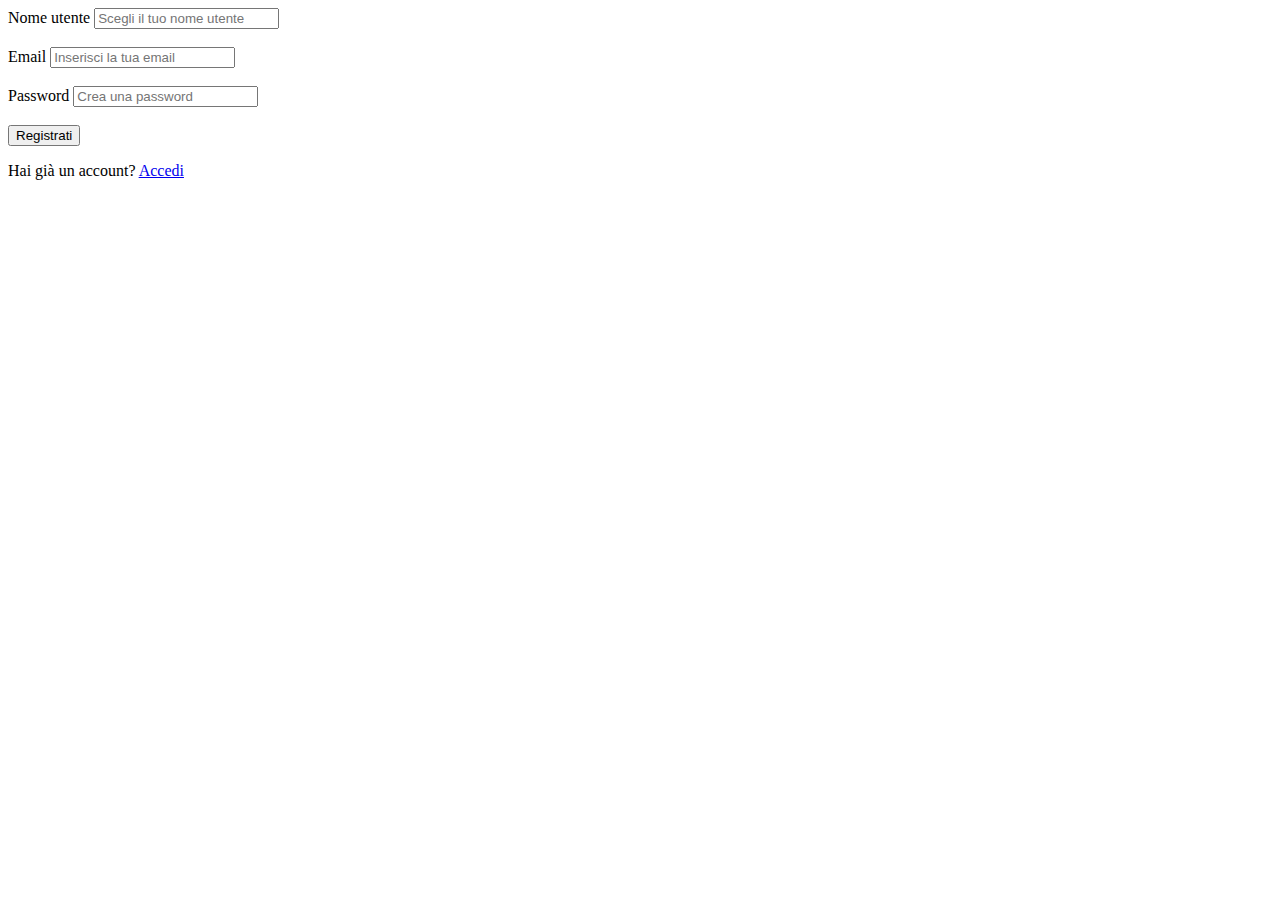
==== src/Link_Shortener/signup.html @ 439eda4d "Versione 1.0" ====
<!DOCTYPE html>
<html lang="en">
<head>
    <meta charset="UTF-8">
    <meta name="viewport" content="width=device-width, initial-scale=1.0">
    <title>Links_Shortener</title>
</head>
<body>
    <form  method="post" action="signup.php">
        <label for="username">Nome utente</label>
        <input type="text" id="username" name="username" placeholder="Scegli il tuo nome utente" required><br>
        <br>    
        <label for="email">Email</label>
        <input type="text" id="email" name="email" placeholder="Inserisci la tua email" required><br>
        <br>
        <label for="password">Password</label>
        <input type="password" id="password" name="password" placeholder="Crea una password" required><br>
        <br>
        <input type="submit" value="Registrati"> <br>
    </form>
    <p class="login-link">Hai già un account? <a href="login.html">Accedi</a></p>
</body>
</html>
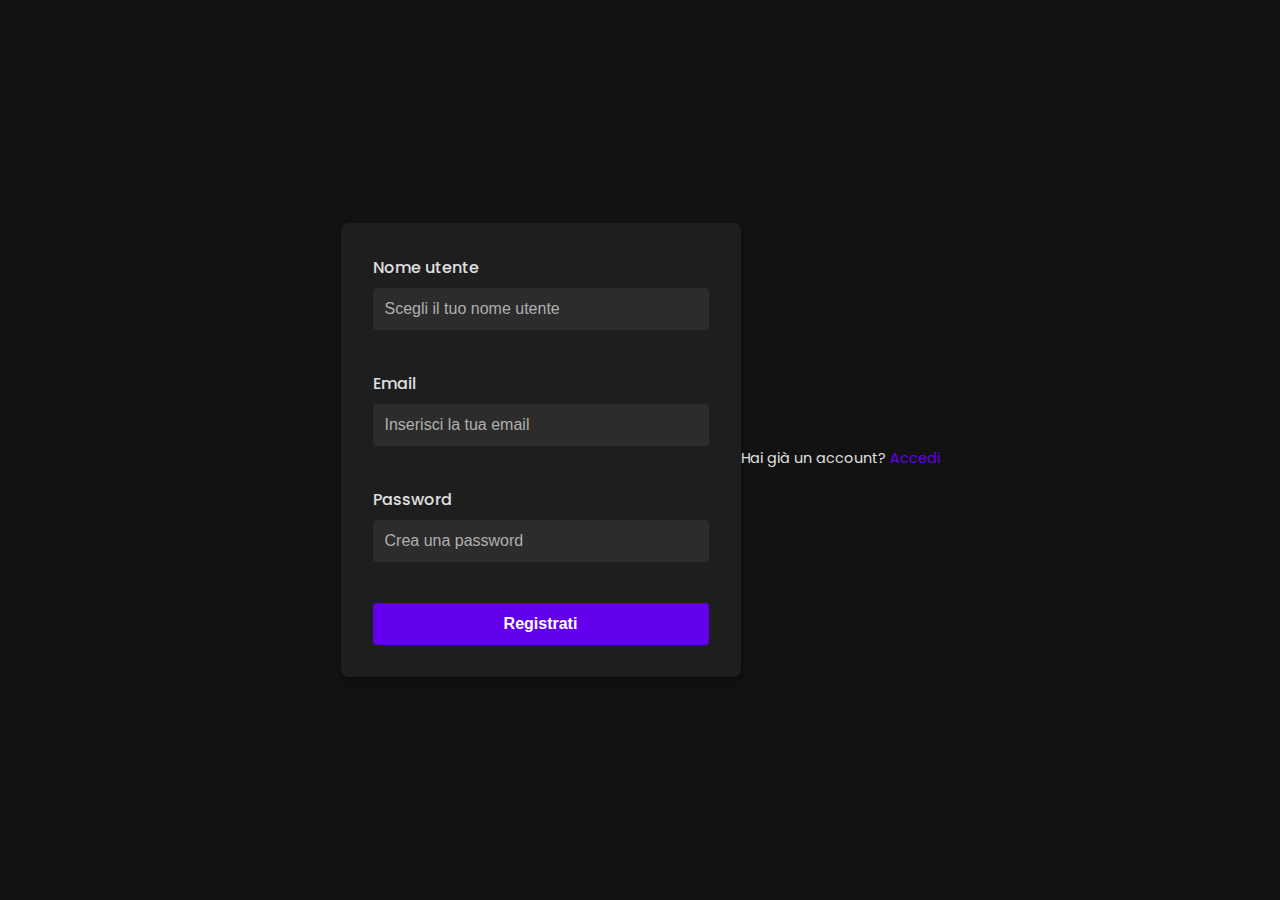
==== commit 0aca51ff: "verisone 2.03" ====
--- a/src/Link_Shortener/signup.html
+++ b/src/Link_Shortener/signup.html
@@ -4,8 +4,95 @@
     <meta charset="UTF-8">
     <meta name="viewport" content="width=device-width, initial-scale=1.0">
     <title>Links_Shortener</title>
+    <style>
+@import url('https://fonts.googleapis.com/css2?family=Poppins:wght@300;400;500;600&display=swap');
+
+* {
+    box-sizing: border-box;
+    margin: 0;
+    padding: 0;
+}
+
+body {
+    background-color: #121212;
+    color: #e0e0e0;
+    font-family: 'Poppins', sans-serif;
+    display: flex;
+    align-items: center;
+    justify-content: center;
+    height: 100vh;
+    padding: 1rem;
+}
+
+form {
+    background-color: #1e1e1e;
+    padding: 2rem;
+    border-radius: 8px;
+    box-shadow: 0 4px 8px rgba(0, 0, 0, 0.3);
+    width: 100%;
+    max-width: 400px;
+}
+
+form label {
+    display: block;
+    margin-bottom: 0.5rem;
+    font-weight: 500;
+}
+
+form input[type="text"],
+form input[type="password"] {
+    width: 100%;
+    padding: 0.75rem;
+    margin-bottom: 1rem;
+    border: none;
+    border-radius: 4px;
+    background-color: #2c2c2c;
+    color: #e0e0e0;
+    font-size: 1rem;
+}
+
+form input[type="text"]::placeholder,
+form input[type="password"]::placeholder {
+    color: #b0b0b0;
+}
+
+form input[type="submit"] {
+    width: 100%;
+    padding: 0.75rem;
+    border: none;
+    border-radius: 4px;
+    background-color: #6200ee;
+    color: #fff;
+    font-size: 1rem;
+    font-weight: 600;
+    cursor: pointer;
+    transition: background-color 0.3s ease;
+}
+
+form input[type="submit"]:hover {
+    background-color: #3700b3;
+}
+
+.login-link {
+    text-align: center;
+    margin-top: 1rem;
+    font-size: 0.9rem;
+}
+
+.login-link a {
+    color: #6200ee;
+    text-decoration: none;
+    transition: color 0.3s ease;
+}
+
+.login-link a:hover {
+    color: #3700b3;
+}
+
+    </style>
 </head>
 <body>
+    
     <form  method="post" action="signup.php">
         <label for="username">Nome utente</label>
         <input type="text" id="username" name="username" placeholder="Scegli il tuo nome utente" required><br>
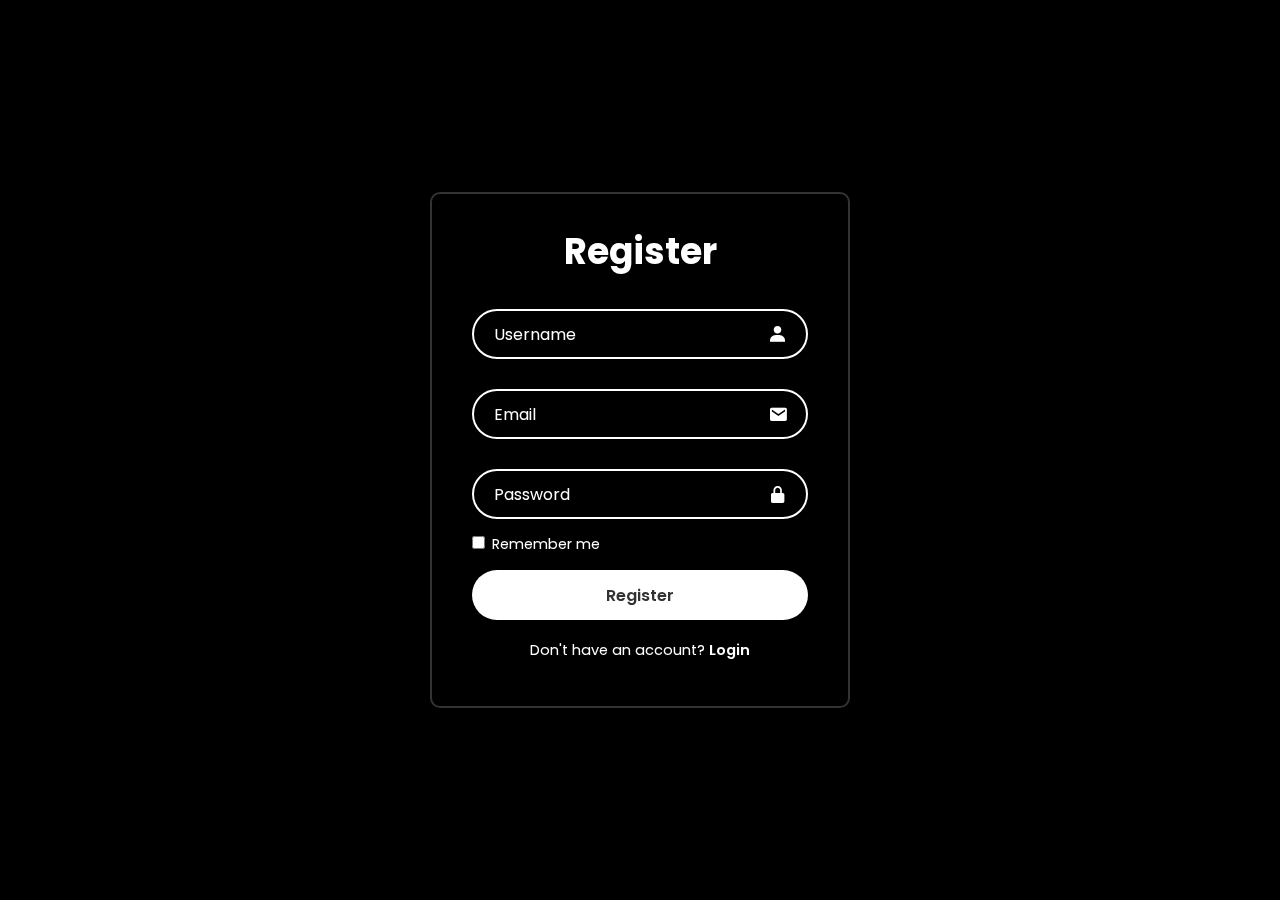
==== commit c577eb99: "versione 2.05" ====
--- a/src/Link_Shortener/signup.html
+++ b/src/Link_Shortener/signup.html
@@ -3,108 +3,40 @@
 <head>
     <meta charset="UTF-8">
     <meta name="viewport" content="width=device-width, initial-scale=1.0">
-    <title>Links_Shortener</title>
-    <style>
-@import url('https://fonts.googleapis.com/css2?family=Poppins:wght@300;400;500;600&display=swap');
-
-* {
-    box-sizing: border-box;
-    margin: 0;
-    padding: 0;
-}
-
-body {
-    background-color: #121212;
-    color: #e0e0e0;
-    font-family: 'Poppins', sans-serif;
-    display: flex;
-    align-items: center;
-    justify-content: center;
-    height: 100vh;
-    padding: 1rem;
-}
-
-form {
-    background-color: #1e1e1e;
-    padding: 2rem;
-    border-radius: 8px;
-    box-shadow: 0 4px 8px rgba(0, 0, 0, 0.3);
-    width: 100%;
-    max-width: 400px;
-}
-
-form label {
-    display: block;
-    margin-bottom: 0.5rem;
-    font-weight: 500;
-}
-
-form input[type="text"],
-form input[type="password"] {
-    width: 100%;
-    padding: 0.75rem;
-    margin-bottom: 1rem;
-    border: none;
-    border-radius: 4px;
-    background-color: #2c2c2c;
-    color: #e0e0e0;
-    font-size: 1rem;
-}
-
-form input[type="text"]::placeholder,
-form input[type="password"]::placeholder {
-    color: #b0b0b0;
-}
-
-form input[type="submit"] {
-    width: 100%;
-    padding: 0.75rem;
-    border: none;
-    border-radius: 4px;
-    background-color: #6200ee;
-    color: #fff;
-    font-size: 1rem;
-    font-weight: 600;
-    cursor: pointer;
-    transition: background-color 0.3s ease;
-}
-
-form input[type="submit"]:hover {
-    background-color: #3700b3;
-}
-
-.login-link {
-    text-align: center;
-    margin-top: 1rem;
-    font-size: 0.9rem;
-}
-
-.login-link a {
-    color: #6200ee;
-    text-decoration: none;
-    transition: color 0.3s ease;
-}
-
-.login-link a:hover {
-    color: #3700b3;
-}
-
-    </style>
+    <link rel="stylesheet" href="login.css">
+    <link href='https://unpkg.com/boxicons@2.1.4/css/boxicons.min.css' rel='stylesheet'>
+    <title>Link_Shortener</title>
 </head>
 <body>
-    
-    <form  method="post" action="signup.php">
-        <label for="username">Nome utente</label>
-        <input type="text" id="username" name="username" placeholder="Scegli il tuo nome utente" required><br>
-        <br>    
-        <label for="email">Email</label>
-        <input type="text" id="email" name="email" placeholder="Inserisci la tua email" required><br>
-        <br>
-        <label for="password">Password</label>
-        <input type="password" id="password" name="password" placeholder="Crea una password" required><br>
-        <br>
-        <input type="submit" value="Registrati"> <br>
-    </form>
-    <p class="login-link">Hai già un account? <a href="login.html">Accedi</a></p>
+    <div class="wrapper">
+        <form method="post" action="signup.php">
+            <h1>Register</h1>
+
+            <div class="input-box">     
+                <input type="text" name="username" placeholder="Username" required>
+                <i class='bx bxs-user'></i>              
+            </div>
+
+            <div class="input-box">
+                <input type="text" name="email" placeholder="Email" required>
+                <i class='bx bxs-envelope'></i>
+            </div>
+
+            <div class="input-box">
+                <input type="password" name="password" placeholder="Password" required>
+                <i class='bx bxs-lock-alt'></i>
+            </div>
+
+            <div class="remember-forgot">
+                <label><input type="checkbox"> Remember me</label>
+            </div>
+
+            <button type="submit" class="btn">Register</button>
+
+            <div class="register-link">
+                <p>Don't have an account? <a href="login.html">Login</a></p>
+            </div>
+        </form>
+    </div>
 </body>
-</html>+</html>
--- a/src/Link_Shortener/login.css
+++ b/src/Link_Shortener/login.css
@@ -0,0 +1,118 @@
+@import url('https://fonts.googleapis.com/css2?family=Poppins:ital,wght@300;400;500;600;700;800;900&display=swap');
+
+*{
+    margin: 0;
+    padding: 0;
+    box-sizing: border-box;
+    font-family: "Poppins", sans-serif;
+}
+
+body{
+    display: flex;
+    justify-content: center;
+    align-items: center;
+    min-height: 100vh;
+    background: black;
+    /* background: url("img2.png") no-repeat;
+    background-size: cover;
+    background-position: center; */
+}
+
+.wrapper {
+    width: 420px;
+    background: transparent;
+border: 2px solid rgba(255, 255, 255, .2);
+backdrop-filter: blur(12px);
+box-shadow: 0 0 10px rgba(0, 0, 0, .2);
+    color: #fff;
+    border-radius: 10px;
+    padding: 30px 40px;
+}
+
+.wrapper h1 {
+    font-size: 36px;
+    text-align: center;
+}
+
+.wrapper .input-box{
+    position: relative;
+    width: 100%;
+    height: 50px;
+    margin: 30px 0;
+}
+
+.input-box input{
+    width: 100%;
+    height: 100%;
+    background: transparent;
+    border: none;
+    outline: none;
+    border: 2px solid rgba(255, 255, 255, 2);
+    border-radius: 40px;
+    font-size: 16px;
+    color: #fff;
+    padding: 20px 45px 20px 20px;
+}
+
+.input-box input::placeholder{
+    color: #fff;
+}
+
+.input-box i {
+    position: absolute;
+    right: 20px;
+    top: 50%;
+    transform: translateY(-50%);
+    font-size: 20px;
+}
+
+.wrapper .remember-forgot{
+    display: flex;
+    justify-content: space-between;
+    font-size: 14.5px;
+    margin: -15px 0 15px;
+}
+
+.remember-forgot label input{
+    accent-color: #fff;
+    margin-right: 3px;
+}
+
+.remember-forgot a{
+    color: #fff;
+    text-decoration: none;
+}
+
+.remember-forgot a:hover{
+    text-decoration: underline;
+}
+
+.wrapper .btn{
+    width: 100%;
+    height: 50px;
+    background: #fff;
+    border: none;
+    outline: none;
+    border-radius: 40px; 
+    box-shadow: 0 0 10px rgba(0, 0, 0, 1);
+    cursor: pointer;
+    font-size: 16px;
+    color: #333;
+    font-weight: 600;
+}
+
+.wrapper .register-link{
+    font-size: 14.5px;
+    text-align: center;
+    margin: 20px 0 15px;
+}
+
+.register-link p a {
+    color: #fff;
+    text-decoration: none;
+    font-weight: 600;
+}
+
+.register-linkp a :hover{
+    text-decoration: underline;
+}